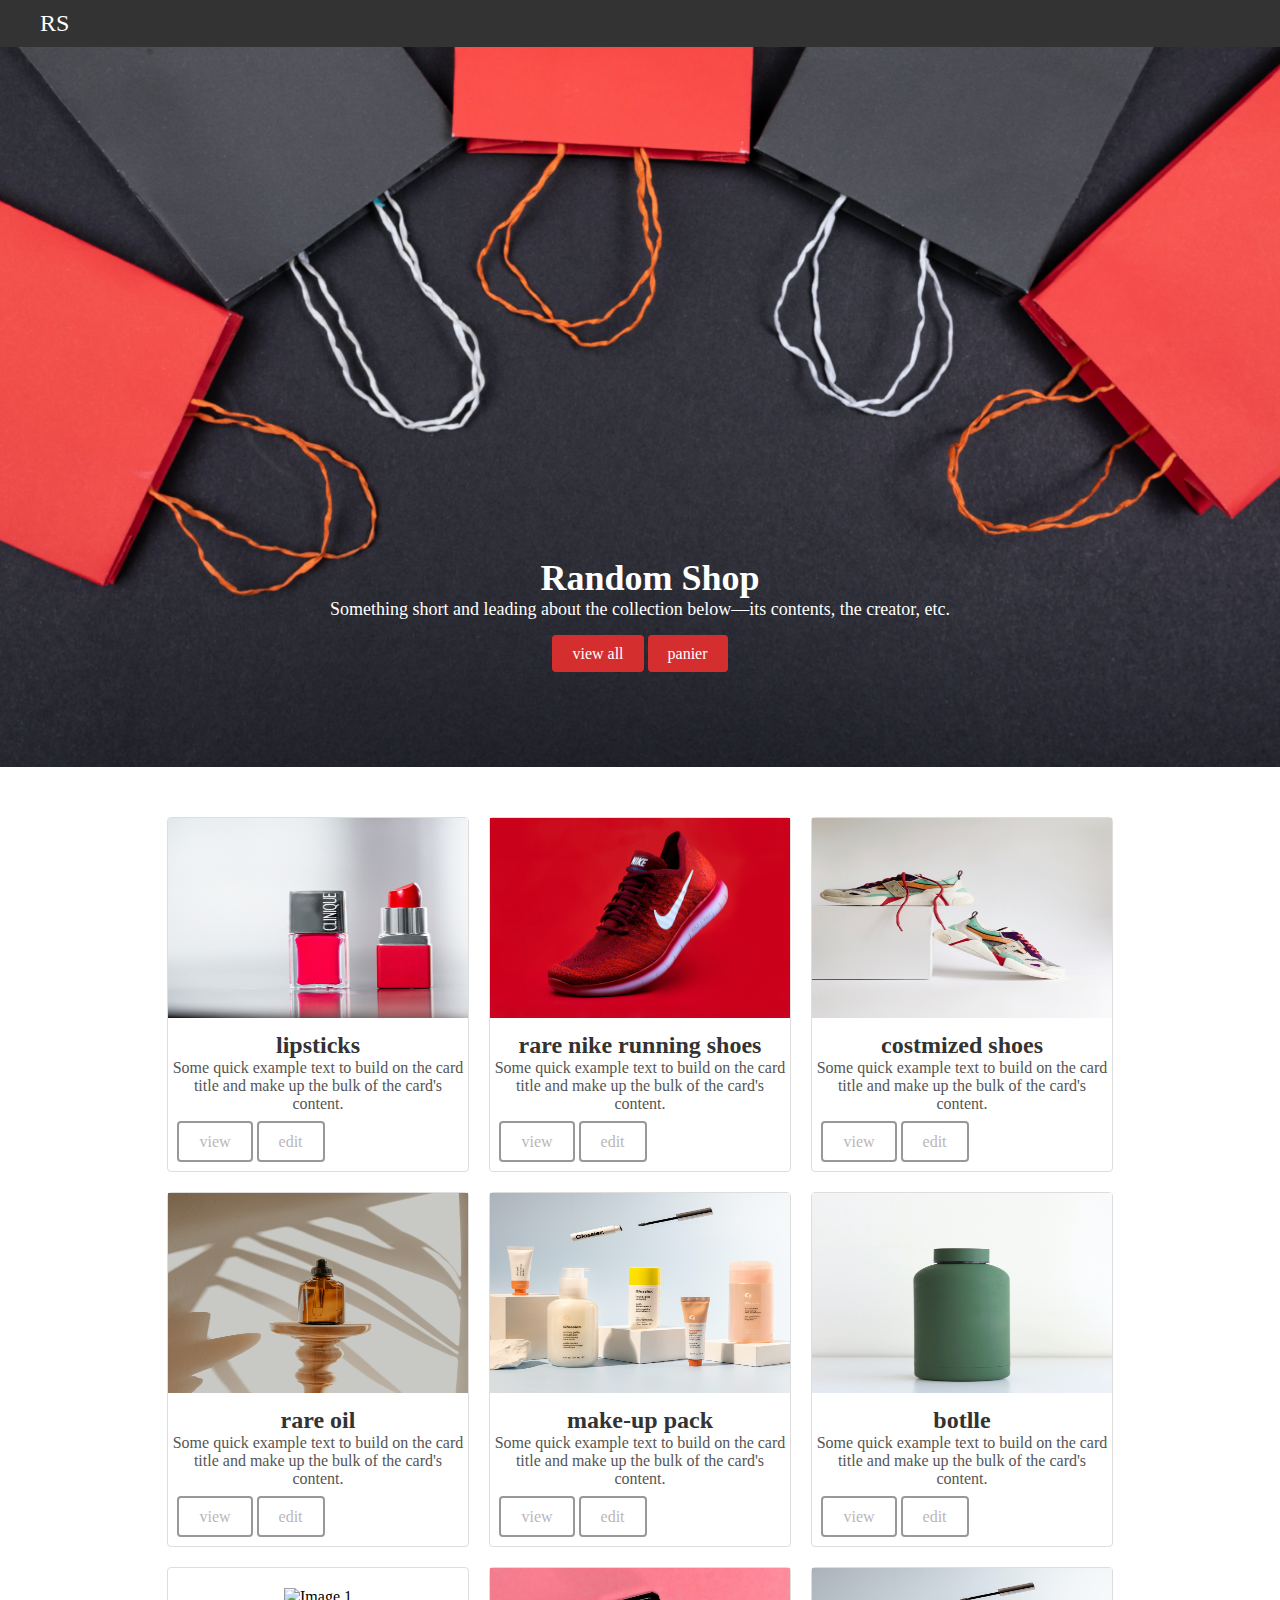
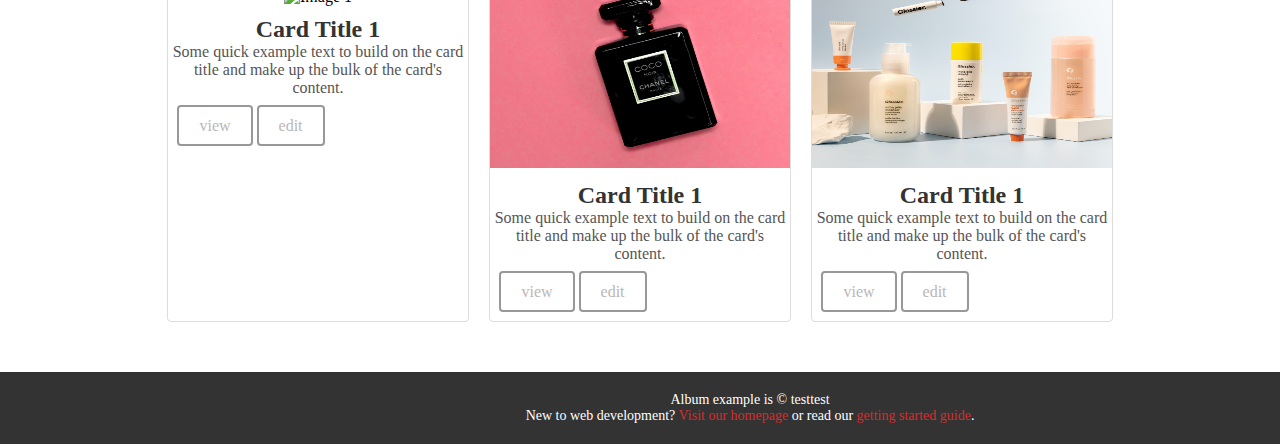
==== e-commerce.html @ 6d501f54 "1ere" ====
<!DOCTYPE html>
<html lang="en">
  <head>
    <meta charset="utf-8" />
    <meta name="viewport" content="width=device-width, initial-scale=1" />
    <title>random shop</title>
    <link rel="stylesheet" href="style.css" />
    <script src='https://kit.fontawesome.com/a076d05399.js' crossorigin='anonymous'></script>
  </head>
  <body>
    <header class="custom-header">
        <i class="fa-solid fa-house" style="color: #ffffff;"></i>
      <div class="custom-header-inner">
        <a href="#" class="custom-logo">RS</a>
        <button class="custom-menu-button" type="button" id="toggleButton">
          <span class="custom-menu-icon"></span>
        </button>
      </div>
    </header>

    <main role="main">
      <section class="custom-hero">
        <div class="custom-hero-inner">
          <h1 class="custom-hero-title">Random Shop</h1>
          <p class="custom-hero-description">
            Something short and leading about the collection below—its contents,
            the creator, etc.
          </p>
          <p>
            <a href="#" class="custom-btn custom-sfas-btn"
              >view all</a
            >
            <a href="#" class="custom-btn custom-secondary-btn"
              >panier</a
            >
          </p>
        </div>
      </section>

      <div class="custom-album">
        <div class="custom-album-inner">
          <!-- Ajoutez ici les éléments de la carte -->
          <div class="custom-card">
            <img src="image/img1.jpg" alt="Image 1" />
            <h2 class="custom-card-title">lipsticks</h2>
            <p class="custom-card-description">
              Some quick example text to build on the card title and make up the
              bulk of the card's content.
            </p>
            <a href="#" class="custom-btn custom-primary-btn">view</a>
            <a href="#" class="custom-btn custom-primary-btn">edit</a>
          </div>

          <div class="custom-card">
            <img src="image/img2.jpg" alt="Image 2" />
            <h2 class="custom-card-title">rare nike running shoes</h2>
            <p class="custom-card-description">
              Some quick example text to build on the card title and make up the
              bulk of the card's content.
            </p>
            <a href="#" class="custom-btn custom-primary-btn">view</a>
            <a href="#" class="custom-btn custom-primary-btn">edit</a>
          </div>

          <div class="custom-card">
            <img src="image/img3.jpg" alt="Image 3" />
            <h2 class="custom-card-title">costmized shoes</h2>
            <p class="custom-card-description">
              Some quick example text to build on the card title and make up the
              bulk of the card's content.
            </p>
            <a href="#" class="custom-btn custom-primary-btn">view</a>
            <a href="#" class="custom-btn custom-primary-btn">edit</a>
          </div>
          <div class="custom-card">
            <img src="image/img4.jpg" alt="Image 4" />
            <h2 class="custom-card-title">rare oil</h2>
            <p class="custom-card-description">
              Some quick example text to build on the card title and make up the
              bulk of the card's content.
            </p>
            <a href="#" class="custom-btn custom-primary-btn">view</a>
            <a href="#" class="custom-btn custom-primary-btn">edit</a>
          </div>
          <div class="custom-card">
            <img src="image/img5.jpg" alt="Image 5" />
            <h2 class="custom-card-title">make-up pack</h2>
            <p class="custom-card-description">
              Some quick example text to build on the card title and make up the
              bulk of the card's content.
            </p>
            <a href="#" class="custom-btn custom-primary-btn">view</a>
            <a href="#" class="custom-btn custom-primary-btn">edit</a>
          </div>
          <div class="custom-card">
            <img src="image/img6.jpg" alt="Image 6" />
            <h2 class="custom-card-title">botlle</h2>
            <p class="custom-card-description">
              Some quick example text to build on the card title and make up the
              bulk of the card's content.
            </p>
            <a href="#" class="custom-btn custom-primary-btn">view</a>
            <a href="#" class="custom-btn custom-primary-btn">edit</a>
          </div>
          <div class="custom-card">
            <img src="image/img7.jpg" alt="Image 1" />
            <h2 class="custom-card-title">Card Title 1</h2>
            <p class="custom-card-description">
              Some quick example text to build on the card title and make up the
              bulk of the card's content.
            </p>
            <a href="#" class="custom-btn custom-primary-btn">view</a>
            <a href="#" class="custom-btn custom-primary-btn">edit</a>
          </div>
          <div class="custom-card">
            <img src="image/img8.jpg" alt="Image 1" />
            <h2 class="custom-card-title">Card Title 1</h2>
            <p class="custom-card-description">
              Some quick example text to build on the card title and make up the
              bulk of the card's content.
            </p>
            <a href="#" class="custom-btn custom-primary-btn">view</a>
            <a href="#" class="custom-btn custom-primary-btn">edit</a>
          </div>
          <div class="custom-card">
            <img src="image/img5.jpg" alt="Image 1" />
            <h2 class="custom-card-title">Card Title 1</h2>
            <p class="custom-card-description">
              Some quick example text to build on the card title and make up the
              bulk of the card's content.
            </p>
            <a href="#" class="custom-btn custom-primary-btn">view</a>
            <a href="#" class="custom-btn custom-primary-btn">edit</a>
          </div>
        </div>
      </div>
    </main>

    <footer class="custom-footer">
      <div class="custom-footer-inner">
        <p class="custom-footer-text">Album example is © testtest</p>
        <p class="custom-footer-text">
          New to web development?
          <a href="#" class="custom-footer-link">Visit our homepage</a> or read
          our <a href="#" class="custom-footer-link">getting started guide</a>.
        </p>
      </div>
    </footer>
    <script src="your-scripts.js"></script>
  </body>
</html>
---- style.css ----
*{
    margin: 0;
    padding: 0;
}



.custom-header {
    margin: auto;
    margin-top: 0;
    background-color: #333;
    backface-visibility: calc(25);
    color: #fff;
    padding: 10px 0;
    text-align: center;
}

.custom-header .custom-header-inner {
    max-width: 1200px;
    margin: 0 auto;
    display: flex;
    justify-content: space-between;
    align-items: center;
}

.custom-header .custom-logo {
    font-size: 24px;
    color: #fff;
    text-decoration: none;
}

.custom-header .custom-menu-button {
    background: none;
    border: none;
    color: #fff;
}

/* Styles for the custom hero section */
.custom-hero {
    background-size: contain;
    background-image:url(image/cover\ \(1\).jpg) ;
    background-repeat: no-repeat;
    background-size: cover;
    image-resolution: 1080;
    height: 600px;
    padding: 60px 0;
    text-align: center;
}

.custom-hero .custom-hero-inner {
    max-width: 8000px;
    margin: 0 auto;
}

.custom-hero .custom-hero-title {
    font-size: 36px;
    color: #fff;
    margin-top: 450px;
    margin-left: 20px;
}

.custom-hero .custom-hero-description {
    font-size: 18px;
    color: #fff;
   margin-bottom: 25px;
}

/* Styles for the custom buttons */
.custom-btn {
    padding: 10px 20px;
    text-decoration: none;
    border: 1px;
    border-color: #000;
    cursor: pointer;
    border-radius: 4px;
}

.custom-primary-btn {
    background-color: #fff;
    color: #bcb6b6;
    border:solid 2px;
    border-color: #989898;
    position: relative; 
    right: 67px;
}
.custom-primary-btn:hover{
    background-color: #d42e2e;
    color: #bcb6b6;
}
.custom-sfas-btn {
    background-color: #d42e2e;
    color: #fff;
    right: 50px;
    
}
.custom-sfas-btn:hover{
    background-color: #fff;
    color: #d42e2e;
}
.custom-secondary-btn {
    background-color: #d42e2e;
    color: #fff;
    
}
.custom-secondary-btn:hover{
    background-color: #fff;
    color: #d42e2e;

}

/* Styles for the custom album section */
.custom-album {
    padding: 40px 0;
    text-align: center;
}

.custom-album .custom-album-inner {
    max-width: 1200px;
    margin: 0 auto;
    display: flex;
    flex-wrap: wrap;
    justify-content: center;
}

/* Styles for the custom cards */
.custom-card {
    background-color: #fff;
    border: 1px solid #ddd;
    border-radius: 4px;
    margin: 10px;
    padding-top: 20px;
    padding-bottom: 20px;
    text-align: center;
    max-width: 300px;
}

.custom-card img {
    background-size: cover;
    max-width: 100%;
    max-height: fit-content;
    height: 200px;
    width: 600px;
    margin: -20px;
    margin-bottom: 10px;
    margin-left: -20px;
    margin-right: -20px;

}

.custom-card .custom-card-title {
    font-size: 24px;
    color: #333;
}

.custom-card .custom-card-description {
    font-size: 16px;
    color: #555;
    margin-bottom: 20px;
}

/* Styles for the custom footer */
.custom-footer {
    background-color: #333;
    color: #fff;
    padding: 20px 0;
    text-align: center;
    width: 1500px;
}

.custom-footer .custom-footer-inner {
    max-width: 1200px;
    margin: 0 auto;
}

.custom-footer .custom-footer-text {
    font-size: 14px;
}

.custom-footer .custom-footer-link {
    color: #d42e2e;
    text-decoration: none;
}
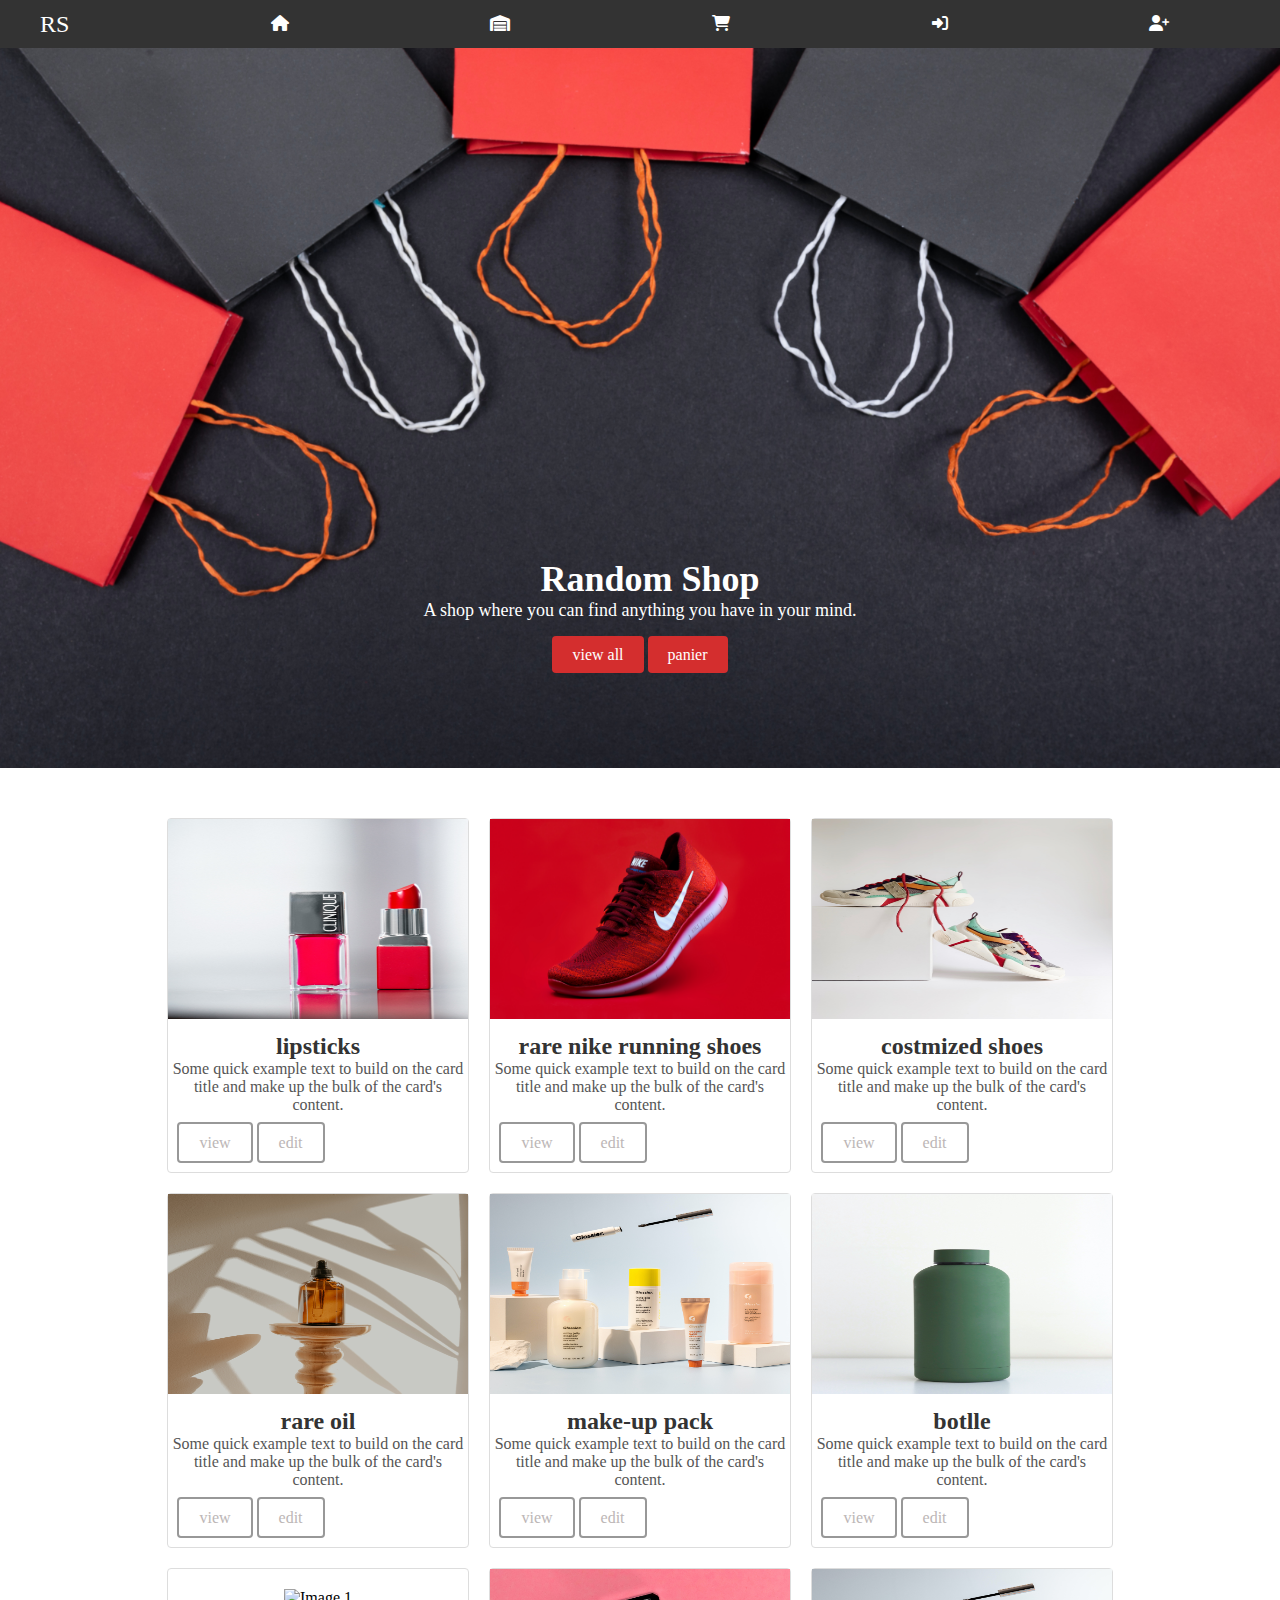
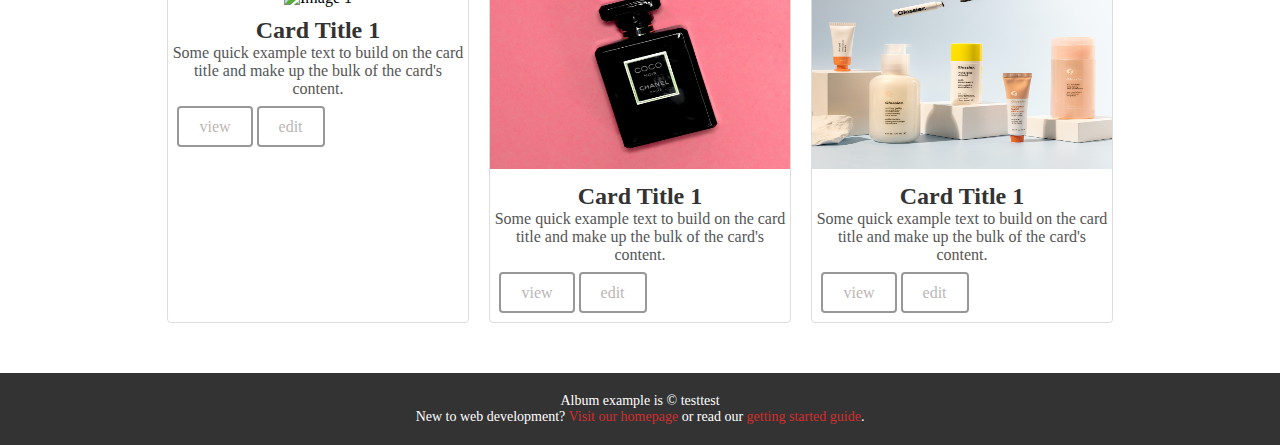
==== commit 3ad708a4: "1ere" ====
--- a/e-commerce.html
+++ b/e-commerce.html
@@ -5,13 +5,34 @@
     <meta name="viewport" content="width=device-width, initial-scale=1" />
     <title>random shop</title>
     <link rel="stylesheet" href="style.css" />
-    <script src='https://kit.fontawesome.com/a076d05399.js' crossorigin='anonymous'></script>
+    <link
+      rel="stylesheet"
+      href="https://cdnjs.cloudflare.com/ajax/libs/font-awesome/6.4.2/css/all.min.css"
+    />
+    <script
+      src="https://kit.fontawesome.com/a076d05399.js"
+      crossorigin="anonymous"
+    ></script>
   </head>
   <body>
     <header class="custom-header">
-        <i class="fa-solid fa-house" style="color: #ffffff;"></i>
       <div class="custom-header-inner">
-        <a href="#" class="custom-logo">RS</a>
+        <a href="#" class="custom-logo" >RS</a>
+
+        <span class="home" >home</span>
+        <a href="#" class="sign-in" title="salam labas"> <i class="fa-solid fa-house"></i> </a>
+        <span class="categorie">categorie</span>
+        <a href="#" class="sign-in"><i class="fa-solid fa-warehouse"></i> </a>
+        <span class="cart">panier</span>
+        <a href="#" class="sign-in">
+        <i class="fa-solid fa-cart-shopping"></i>
+        </a>
+        <span class="login">login</span>
+        <a href="#" class="sign-in"
+          ><i class="fa-solid fa-right-to-bracket"></i
+        ></a>
+        <span class="signup">s'inscrire</span>
+        <a href="#" class="sign-in"><i class="fa-solid fa-user-plus"></i> </a>
         <button class="custom-menu-button" type="button" id="toggleButton">
           <span class="custom-menu-icon"></span>
         </button>
@@ -21,18 +42,13 @@
     <main role="main">
       <section class="custom-hero">
         <div class="custom-hero-inner">
-          <h1 class="custom-hero-title">Random Shop</h1>
+          <h1 class="custom-hero-title" style="font-family: cursive;">Random Shop</h1>
           <p class="custom-hero-description">
-            Something short and leading about the collection below—its contents,
-            the creator, etc.
+            A shop where you can find anything you have in your mind.
           </p>
           <p>
-            <a href="#" class="custom-btn custom-sfas-btn"
-              >view all</a
-            >
-            <a href="#" class="custom-btn custom-secondary-btn"
-              >panier</a
-            >
+            <a href="#" class="custom-btn custom-sfas-btn">view all</a>
+            <a href="#" class="custom-btn custom-secondary-btn">panier</a>
           </p>
         </div>
       </section>
--- a/style.css
+++ b/style.css
@@ -1,4 +1,4 @@
-*{
+* {
     margin: 0;
     padding: 0;
 }
@@ -20,6 +20,7 @@
     margin: 0 auto;
     display: flex;
     justify-content: space-between;
+    justify-items: flex-start;
     align-items: center;
 }
 
@@ -38,7 +39,7 @@
 /* Styles for the custom hero section */
 .custom-hero {
     background-size: contain;
-    background-image:url(image/cover\ \(1\).jpg) ;
+    background-image: url(image/cover\ \(1\).jpg);
     background-repeat: no-repeat;
     background-size: cover;
     image-resolution: 1080;
@@ -62,7 +63,7 @@
 .custom-hero .custom-hero-description {
     font-size: 18px;
     color: #fff;
-   margin-bottom: 25px;
+    margin-bottom: 25px;
 }
 
 /* Styles for the custom buttons */
@@ -78,31 +79,36 @@
 .custom-primary-btn {
     background-color: #fff;
     color: #bcb6b6;
-    border:solid 2px;
+    border: solid 2px;
     border-color: #989898;
-    position: relative; 
+    position: relative;
     right: 67px;
 }
-.custom-primary-btn:hover{
+
+.custom-primary-btn:hover {
     background-color: #d42e2e;
     color: #bcb6b6;
 }
+
 .custom-sfas-btn {
     background-color: #d42e2e;
     color: #fff;
     right: 50px;
-    
-}
-.custom-sfas-btn:hover{
-    background-color: #fff;
-    color: #d42e2e;
-}
+
+}
+
+.custom-sfas-btn:hover {
+    background-color: #fff;
+    color: #d42e2e;
+}
+
 .custom-secondary-btn {
     background-color: #d42e2e;
     color: #fff;
-    
-}
-.custom-secondary-btn:hover{
+
+}
+
+.custom-secondary-btn:hover {
     background-color: #fff;
     color: #d42e2e;
 
@@ -164,7 +170,7 @@
     color: #fff;
     padding: 20px 0;
     text-align: center;
-    width: 1500px;
+    width: auto;
 }
 
 .custom-footer .custom-footer-inner {
@@ -180,3 +186,45 @@
     color: #d42e2e;
     text-decoration: none;
 }
+
+.custom-header .custom-header-inner a:hover {
+    text-decoration: none;
+    color: #d42e2e;
+
+}
+
+a {
+    color: white;
+}
+
+.custom-header .custom-header-inner .home,
+.custom-header .custom-header-inner .categorie,
+.custom-header .custom-header-inner .cart,
+.custom-header .custom-header-inner .login,
+.custom-header .custom-header-inner .signup {
+    visibility: hidden;
+    width: 120px;
+    background-color: black;
+    color: #fff;
+    text-align: center;
+    border-radius: 6px;
+    padding: 5px 0;
+
+    /* Position the tooltip */
+    width: 120px;
+    top: 100%;
+    left: 50%;
+    margin-left: -60px;
+}
+.custom-header .custom-header-inner a:hover .home
+{
+    visibility: visible;
+}
+
+.custom-header .custom-header-inner a:hover .home,
+.custom-header .custom-header-inner a:hover .categorie ,
+.custom-header .custom-header-inner a:hover.cart,
+.custom-header .custom-header-inner a:hover.login,
+.custom-header .custom-header-inner a:hover.signup {
+    visibility: visible;
+  }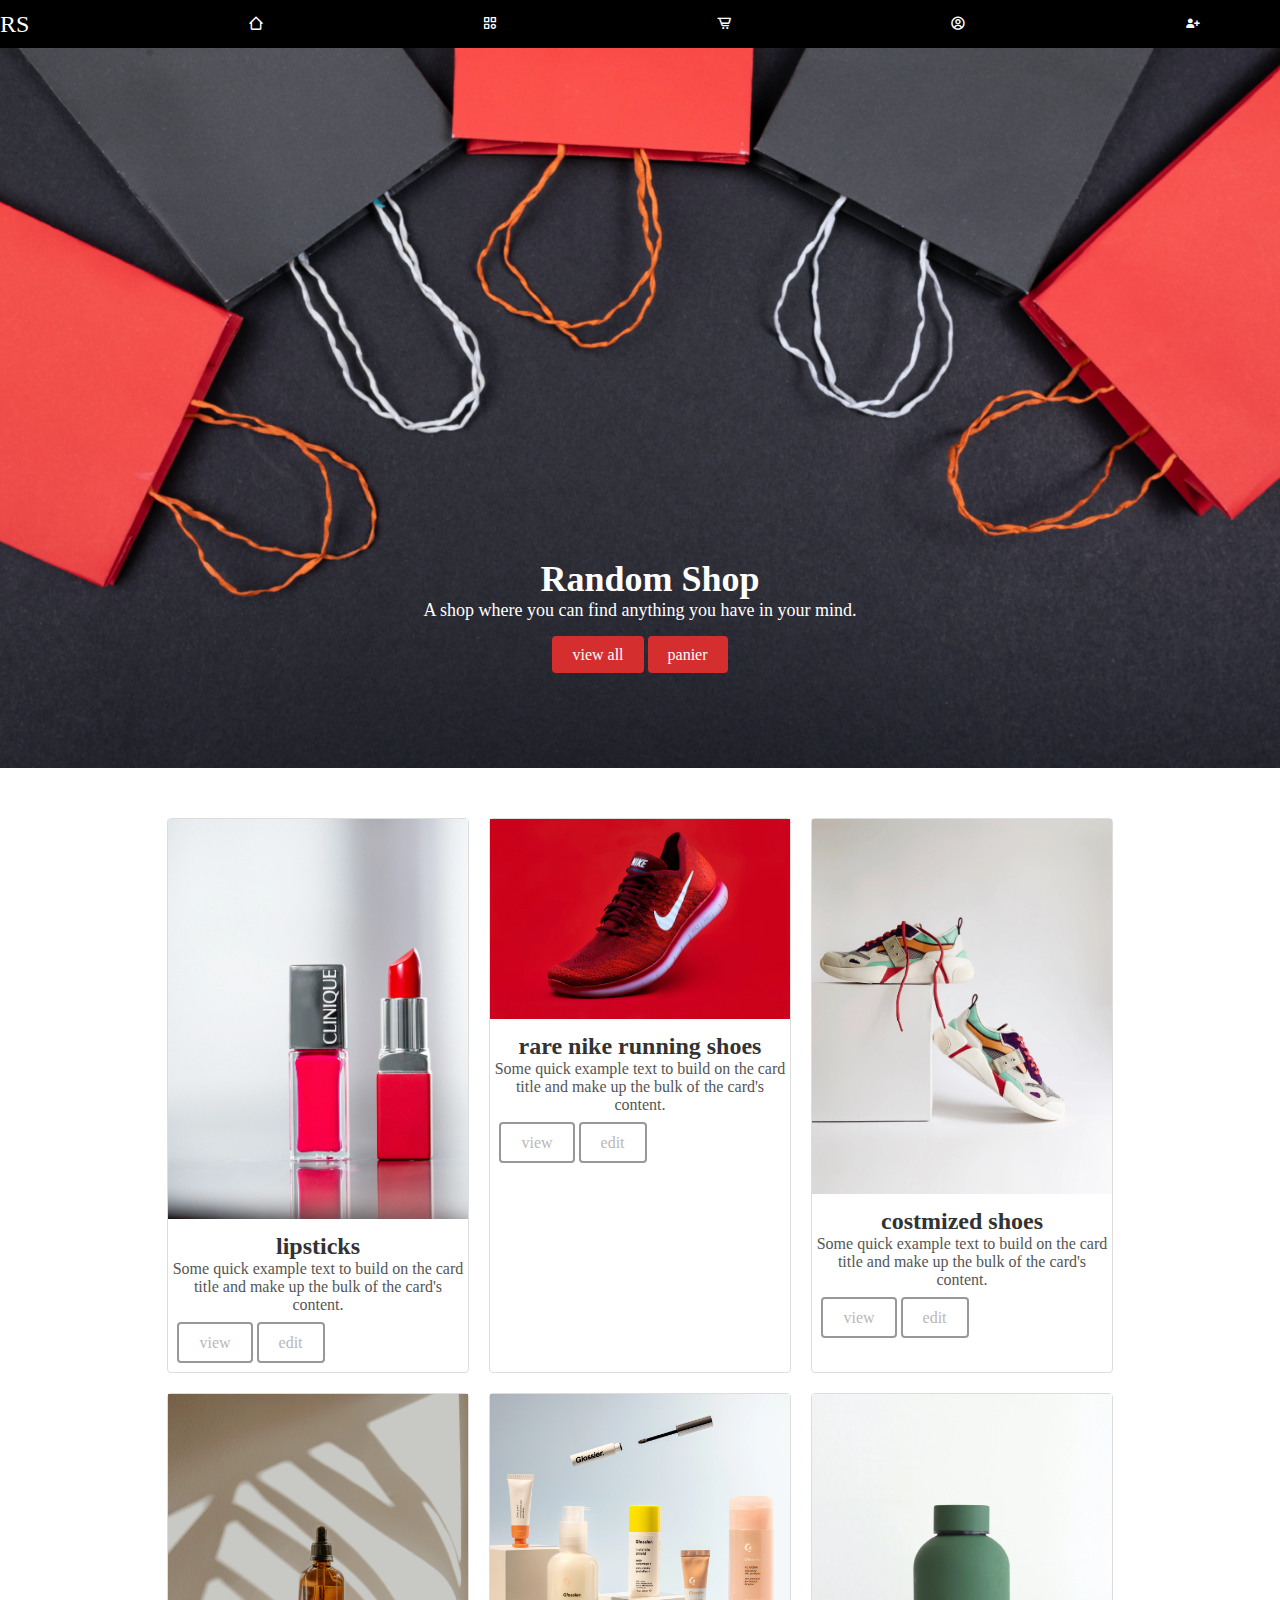
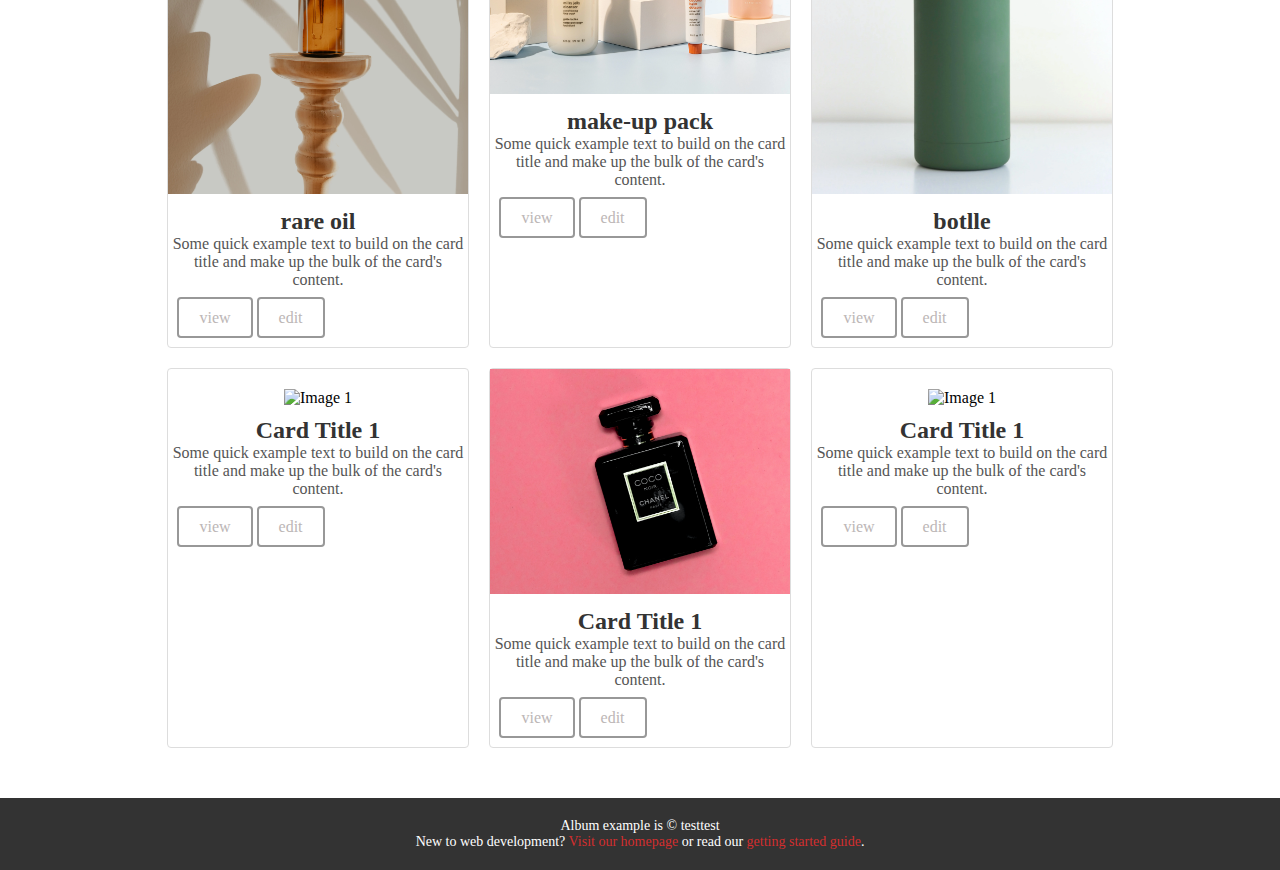
==== commit aa4cd5a9: "First" ====
--- a/e-commerce.html
+++ b/e-commerce.html
@@ -1,14 +1,17 @@
 <!DOCTYPE html>
 <html lang="en">
   <head>
+    <meta
+  name="description"
+  content="Mary's simple recipe for maple bacon donuts
+           makes a sticky, sweet treat with just a hint
+           of salt that you'll keep coming back for.">
     <meta charset="utf-8" />
     <meta name="viewport" content="width=device-width, initial-scale=1" />
     <title>random shop</title>
     <link rel="stylesheet" href="style.css" />
-    <link
-      rel="stylesheet"
-      href="https://cdnjs.cloudflare.com/ajax/libs/font-awesome/6.4.2/css/all.min.css"
-    />
+    <link rel="stylesheet"
+  href="https://cdn.jsdelivr.net/npm/boxicons@latest/css/boxicons.min.css">
     <script
       src="https://kit.fontawesome.com/a076d05399.js"
       crossorigin="anonymous"
@@ -20,20 +23,19 @@
         <a href="#" class="custom-logo" >RS</a>
 
         <span class="home" >home</span>
-        <a href="#" class="sign-in" title="salam labas"> <i class="fa-solid fa-house"></i> </a>
+        <a href="#" class="sign-in" title="salam labas"> <i class='bx bx-home-alt-2'></i> </a>
         <span class="categorie">categorie</span>
-        <a href="#" class="sign-in"><i class="fa-solid fa-warehouse"></i> </a>
+        <a href="#" class="sign-in"><i class='bx bx-category' ></i> </a>
         <span class="cart">panier</span>
         <a href="#" class="sign-in">
-        <i class="fa-solid fa-cart-shopping"></i>
+          <i class='bx bx-cart-alt' ></i>
         </a>
         <span class="login">login</span>
-        <a href="#" class="sign-in"
-          ><i class="fa-solid fa-right-to-bracket"></i
-        ></a>
+        <a href="#" class="sign-in">
+          <i class='bx bx-user-circle' ></i></a>
         <span class="signup">s'inscrire</span>
-        <a href="#" class="sign-in"><i class="fa-solid fa-user-plus"></i> </a>
-        <button class="custom-menu-button" type="button" id="toggleButton">
+        <a href="#" class="sign-in"> <i class='bx bxs-user-plus' ></i> </a>
+        <button class="custom-menu-button" type="button" id="toggleButton" aria-label="Name">
           <span class="custom-menu-icon"></span>
         </button>
       </div>
@@ -57,7 +59,7 @@
         <div class="custom-album-inner">
           <!-- Ajoutez ici les éléments de la carte -->
           <div class="custom-card">
-            <img src="image/img1.jpg" alt="Image 1" />
+            <img src="image/img.webp" alt="Image 1" />
             <h2 class="custom-card-title">lipsticks</h2>
             <p class="custom-card-description">
               Some quick example text to build on the card title and make up the
@@ -68,7 +70,7 @@
           </div>
 
           <div class="custom-card">
-            <img src="image/img2.jpg" alt="Image 2" />
+            <img src="image/img2.webp" alt="Image 2" />
             <h2 class="custom-card-title">rare nike running shoes</h2>
             <p class="custom-card-description">
               Some quick example text to build on the card title and make up the
@@ -79,7 +81,7 @@
           </div>
 
           <div class="custom-card">
-            <img src="image/img3.jpg" alt="Image 3" />
+            <img src="image/img3.webp" alt="Image 3" />
             <h2 class="custom-card-title">costmized shoes</h2>
             <p class="custom-card-description">
               Some quick example text to build on the card title and make up the
@@ -89,7 +91,7 @@
             <a href="#" class="custom-btn custom-primary-btn">edit</a>
           </div>
           <div class="custom-card">
-            <img src="image/img4.jpg" alt="Image 4" />
+            <img src="image/img4.webp" alt="Image 4" />
             <h2 class="custom-card-title">rare oil</h2>
             <p class="custom-card-description">
               Some quick example text to build on the card title and make up the
@@ -99,7 +101,7 @@
             <a href="#" class="custom-btn custom-primary-btn">edit</a>
           </div>
           <div class="custom-card">
-            <img src="image/img5.jpg" alt="Image 5" />
+            <img src="image/img5.webp" alt="Image 5" />
             <h2 class="custom-card-title">make-up pack</h2>
             <p class="custom-card-description">
               Some quick example text to build on the card title and make up the
@@ -109,7 +111,7 @@
             <a href="#" class="custom-btn custom-primary-btn">edit</a>
           </div>
           <div class="custom-card">
-            <img src="image/img6.jpg" alt="Image 6" />
+            <img src="image/img6.webp" alt="Image 6" />
             <h2 class="custom-card-title">botlle</h2>
             <p class="custom-card-description">
               Some quick example text to build on the card title and make up the
@@ -119,7 +121,7 @@
             <a href="#" class="custom-btn custom-primary-btn">edit</a>
           </div>
           <div class="custom-card">
-            <img src="image/img7.jpg" alt="Image 1" />
+            <img src="image/img7.webp" alt="Image 1" />
             <h2 class="custom-card-title">Card Title 1</h2>
             <p class="custom-card-description">
               Some quick example text to build on the card title and make up the
@@ -129,7 +131,7 @@
             <a href="#" class="custom-btn custom-primary-btn">edit</a>
           </div>
           <div class="custom-card">
-            <img src="image/img8.jpg" alt="Image 1" />
+            <img src="image/img8.webp" alt="Image 1" />
             <h2 class="custom-card-title">Card Title 1</h2>
             <p class="custom-card-description">
               Some quick example text to build on the card title and make up the
@@ -139,7 +141,7 @@
             <a href="#" class="custom-btn custom-primary-btn">edit</a>
           </div>
           <div class="custom-card">
-            <img src="image/img5.jpg" alt="Image 1" />
+            <img src="image/img7.webp" alt="Image 1" />
             <h2 class="custom-card-title">Card Title 1</h2>
             <p class="custom-card-description">
               Some quick example text to build on the card title and make up the
@@ -162,6 +164,5 @@
         </p>
       </div>
     </footer>
-    <script src="your-scripts.js"></script>
   </body>
 </html>
--- a/style.css
+++ b/style.css
@@ -8,7 +8,8 @@
 .custom-header {
     margin: auto;
     margin-top: 0;
-    background-color: #333;
+    background-color: #000000;
+    background-blend-mode:soft-light;
     backface-visibility: calc(25);
     color: #fff;
     padding: 10px 0;
@@ -16,18 +17,16 @@
 }
 
 .custom-header .custom-header-inner {
-    max-width: 1200px;
-    margin: 0 auto;
-    display: flex;
-    justify-content: space-between;
-    justify-items: flex-start;
+    max-width: cover;
+    margin: 0 auto;
+    display:flex;
+    justify-content: space-between;  
     align-items: center;
 }
 
 .custom-header .custom-logo {
     font-size: 24px;
-    color: #fff;
-    text-decoration: none;
+    text-decoration: magenta;
 }
 
 .custom-header .custom-menu-button {
@@ -144,7 +143,7 @@
     background-size: cover;
     max-width: 100%;
     max-height: fit-content;
-    height: 200px;
+    height: 400px;
     width: 600px;
     margin: -20px;
     margin-bottom: 10px;
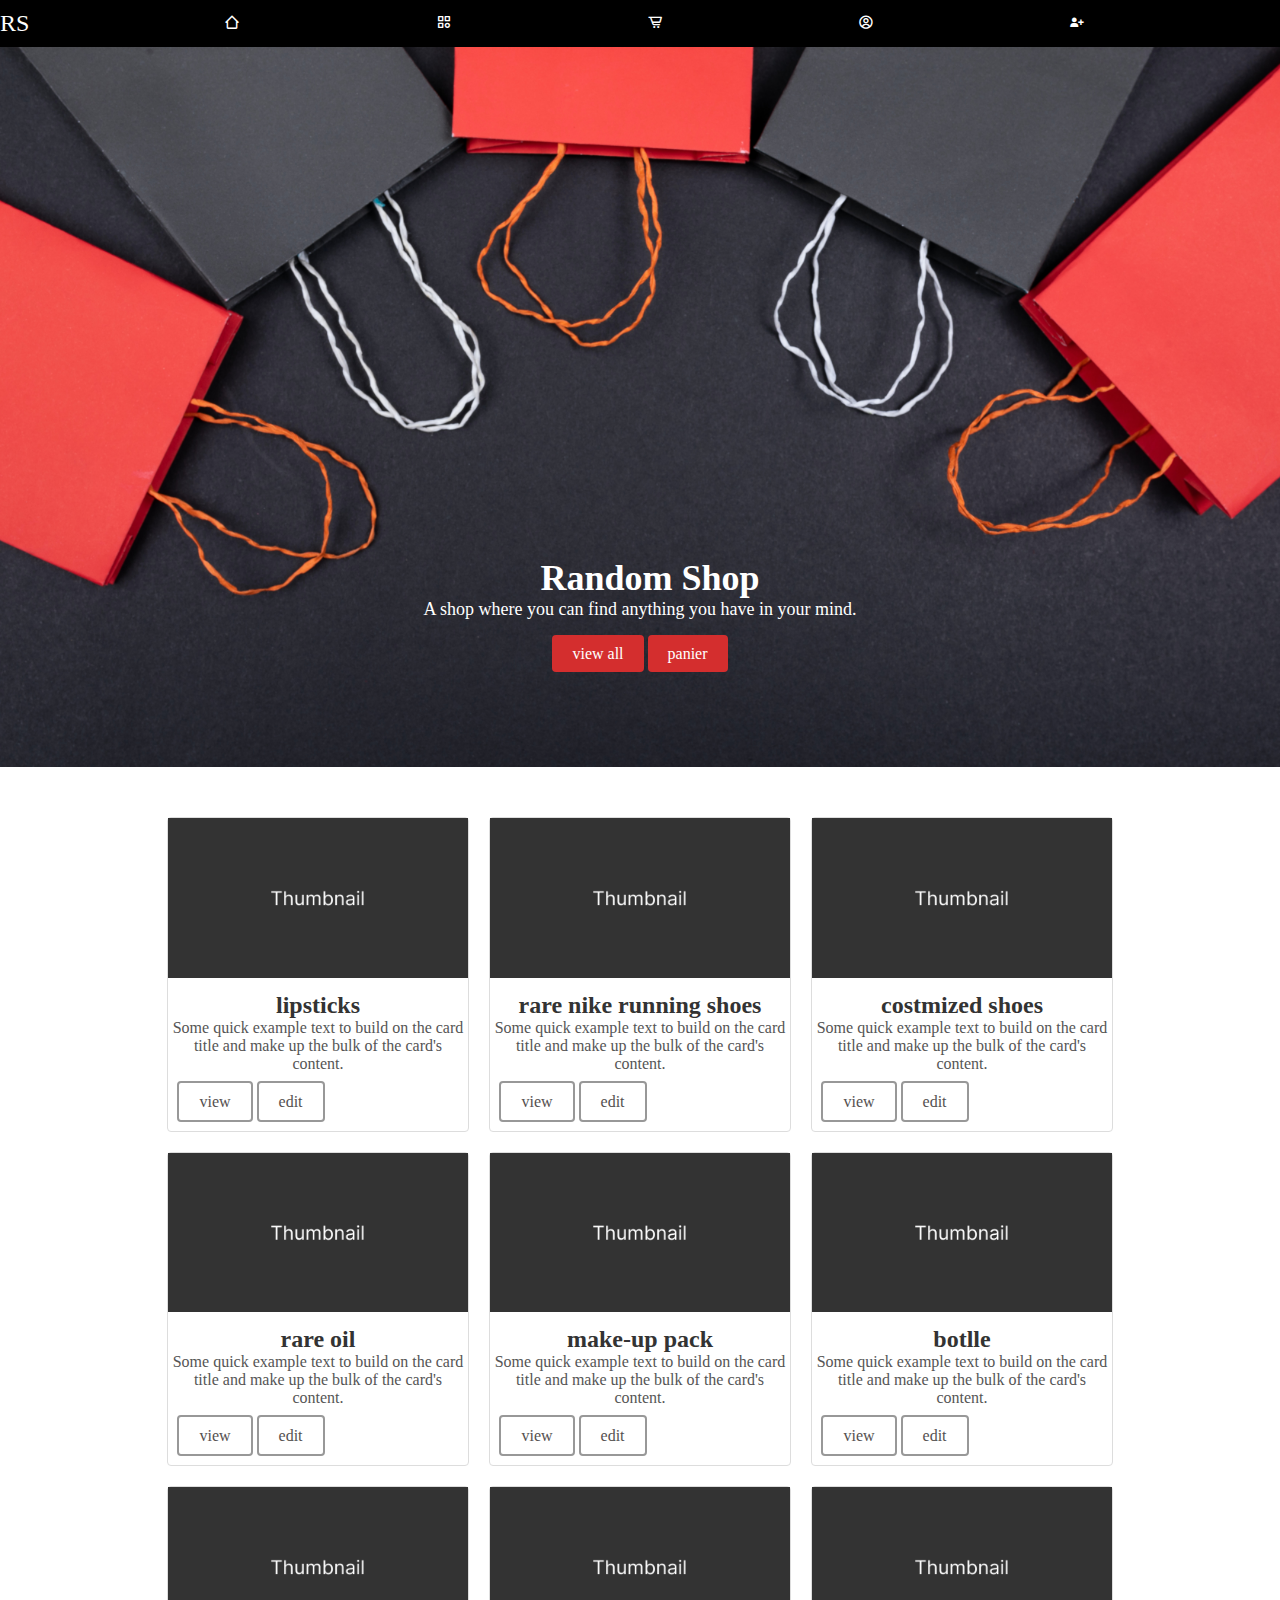
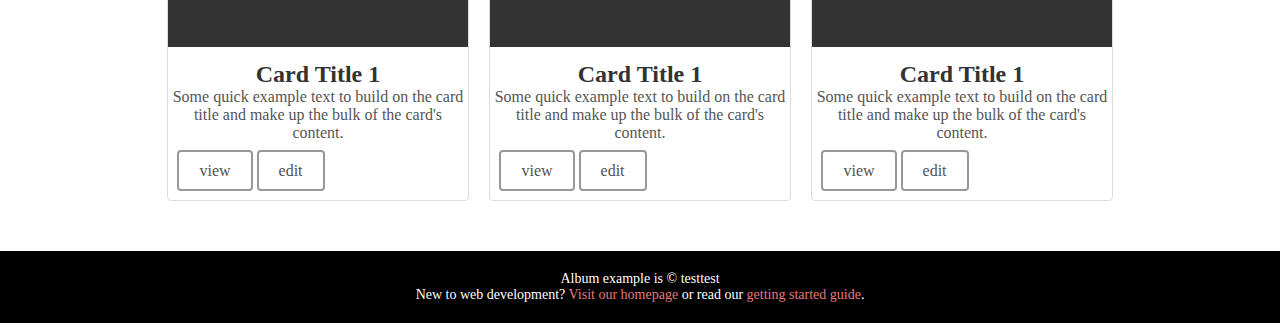
==== commit 99e94a62: "3eme" ====
--- a/e-commerce.html
+++ b/e-commerce.html
@@ -12,31 +12,21 @@
     <link rel="stylesheet" href="style.css" />
     <link rel="stylesheet"
   href="https://cdn.jsdelivr.net/npm/boxicons@latest/css/boxicons.min.css">
-    <script
-      src="https://kit.fontawesome.com/a076d05399.js"
-      crossorigin="anonymous"
-    ></script>
   </head>
   <body>
     <header class="custom-header">
       <div class="custom-header-inner">
         <a href="#" class="custom-logo" >RS</a>
 
-        <span class="home" >home</span>
-        <a href="#" class="sign-in" title="salam labas"> <i class='bx bx-home-alt-2'></i> </a>
-        <span class="categorie">categorie</span>
-        <a href="#" class="sign-in"><i class='bx bx-category' ></i> </a>
-        <span class="cart">panier</span>
-        <a href="#" class="sign-in">
+        <a href="#"  title="salam labas"aria-label="Read more about Seminole tax hike"> <i class='bx bx-home-alt-2'></i> </a>
+        <a href="#" aria-label="Read more about Seminole tax hike"><i class='bx bx-category' ></i> </a>
+        <a href="#" aria-label="Read more about Seminole tax hike">
           <i class='bx bx-cart-alt' ></i>
         </a>
-        <span class="login">login</span>
-        <a href="#" class="sign-in">
+        <a href="#" aria-label="Read more about Seminole tax hike">
           <i class='bx bx-user-circle' ></i></a>
-        <span class="signup">s'inscrire</span>
-        <a href="#" class="sign-in"> <i class='bx bxs-user-plus' ></i> </a>
+        <a href="#" aria-label="Read more about Seminole tax hike"> <i class='bx bxs-user-plus' ></i> </a>
         <button class="custom-menu-button" type="button" id="toggleButton" aria-label="Name">
-          <span class="custom-menu-icon"></span>
         </button>
       </div>
     </header>
@@ -49,8 +39,8 @@
             A shop where you can find anything you have in your mind.
           </p>
           <p>
-            <a href="#" class="custom-btn custom-sfas-btn">view all</a>
-            <a href="#" class="custom-btn custom-secondary-btn">panier</a>
+            <a href="#" class="custom-btn custom-sfas-btn" aria-label="Name">view all</a>
+            <a href="#" class="custom-btn custom-secondary-btn"aria-label="Name">panier</a>
           </p>
         </div>
       </section>
@@ -59,49 +49,49 @@
         <div class="custom-album-inner">
           <!-- Ajoutez ici les éléments de la carte -->
           <div class="custom-card">
-            <img src="image/img.webp" alt="Image 1" />
+            <img src="image/thumbnail.png" alt="Image 1" />
             <h2 class="custom-card-title">lipsticks</h2>
             <p class="custom-card-description">
               Some quick example text to build on the card title and make up the
               bulk of the card's content.
             </p>
-            <a href="#" class="custom-btn custom-primary-btn">view</a>
-            <a href="#" class="custom-btn custom-primary-btn">edit</a>
+            <a href="#" class="custom-btn custom-primary-btn" aria-label="Name">view</a>
+            <a href="#" class="custom-btn custom-primary-btn"aria-label="Name">edit</a>
           </div>
 
           <div class="custom-card">
-            <img src="image/img2.webp" alt="Image 2" />
+            <img src="image/thumbnail.png" alt="Image 2" />
             <h2 class="custom-card-title">rare nike running shoes</h2>
             <p class="custom-card-description">
               Some quick example text to build on the card title and make up the
               bulk of the card's content.
             </p>
-            <a href="#" class="custom-btn custom-primary-btn">view</a>
-            <a href="#" class="custom-btn custom-primary-btn">edit</a>
+            <a href="#" class="custom-btn custom-primary-btn"aria-label="Name">view</a>
+            <a href="#" class="custom-btn custom-primary-btn"aria-label="Name">edit</a>
           </div>
 
           <div class="custom-card">
-            <img src="image/img3.webp" alt="Image 3" />
+            <img src="image/thumbnail.png" alt="Image 3" />
             <h2 class="custom-card-title">costmized shoes</h2>
             <p class="custom-card-description">
               Some quick example text to build on the card title and make up the
               bulk of the card's content.
             </p>
-            <a href="#" class="custom-btn custom-primary-btn">view</a>
-            <a href="#" class="custom-btn custom-primary-btn">edit</a>
+            <a href="#" class="custom-btn custom-primary-btn" aria-label="Name">view</a>
+            <a href="#" class="custom-btn custom-primary-btn" aria-label="Name">edit</a>
           </div>
           <div class="custom-card">
-            <img src="image/img4.webp" alt="Image 4" />
+            <img src="image/thumbnail.png" alt="Image 4" />
             <h2 class="custom-card-title">rare oil</h2>
             <p class="custom-card-description">
               Some quick example text to build on the card title and make up the
               bulk of the card's content.
             </p>
-            <a href="#" class="custom-btn custom-primary-btn">view</a>
-            <a href="#" class="custom-btn custom-primary-btn">edit</a>
+            <a href="#" class="custom-btn custom-primary-btn"aria-label="Name">view</a>
+            <a href="#" class="custom-btn custom-primary-btn"aria-label="Name">edit</a>
           </div>
           <div class="custom-card">
-            <img src="image/img5.webp" alt="Image 5" />
+            <img src="image/thumbnail.png" alt="Image 5" />
             <h2 class="custom-card-title">make-up pack</h2>
             <p class="custom-card-description">
               Some quick example text to build on the card title and make up the
@@ -111,44 +101,44 @@
             <a href="#" class="custom-btn custom-primary-btn">edit</a>
           </div>
           <div class="custom-card">
-            <img src="image/img6.webp" alt="Image 6" />
+            <img src="image/thumbnail.png" alt="Image 6" />
             <h2 class="custom-card-title">botlle</h2>
             <p class="custom-card-description">
               Some quick example text to build on the card title and make up the
               bulk of the card's content.
             </p>
-            <a href="#" class="custom-btn custom-primary-btn">view</a>
-            <a href="#" class="custom-btn custom-primary-btn">edit</a>
+            <a href="#" class="custom-btn custom-primary-btn"aria-label="Name">view</a>
+            <a href="#" class="custom-btn custom-primary-btn"aria-label="Name">edit</a>
           </div>
           <div class="custom-card">
-            <img src="image/img7.webp" alt="Image 1" />
+            <img src="image/thumbnail.png" alt="Image 1" />
             <h2 class="custom-card-title">Card Title 1</h2>
             <p class="custom-card-description">
               Some quick example text to build on the card title and make up the
               bulk of the card's content.
             </p>
-            <a href="#" class="custom-btn custom-primary-btn">view</a>
-            <a href="#" class="custom-btn custom-primary-btn">edit</a>
+            <a href="#" class="custom-btn custom-primary-btn"aria-label="Name">view</a>
+            <a href="#" class="custom-btn custom-primary-btn"aria-label="Name">edit</a>
           </div>
           <div class="custom-card">
-            <img src="image/img8.webp" alt="Image 1" />
+            <img src="image/thumbnail.png" alt="Image 1" />
             <h2 class="custom-card-title">Card Title 1</h2>
             <p class="custom-card-description">
               Some quick example text to build on the card title and make up the
               bulk of the card's content.
             </p>
-            <a href="#" class="custom-btn custom-primary-btn">view</a>
-            <a href="#" class="custom-btn custom-primary-btn">edit</a>
+            <a href="#" class="custom-btn custom-primary-btn"aria-label="Name">view</a>
+            <a href="#" class="custom-btn custom-primary-btn" aria-label="Name">edit</a>
           </div>
           <div class="custom-card">
-            <img src="image/img7.webp" alt="Image 1" />
+            <img src="image/thumbnail.png" alt="Image 1" />
             <h2 class="custom-card-title">Card Title 1</h2>
             <p class="custom-card-description">
               Some quick example text to build on the card title and make up the
               bulk of the card's content.
             </p>
-            <a href="#" class="custom-btn custom-primary-btn">view</a>
-            <a href="#" class="custom-btn custom-primary-btn">edit</a>
+            <a href="#" class="custom-btn custom-primary-btn" aria-label="Name">view</a>
+            <a href="#" class="custom-btn custom-primary-btn" aria-label="Name">edit</a>
           </div>
         </div>
       </div>
--- a/style.css
+++ b/style.css
@@ -77,7 +77,7 @@
 
 .custom-primary-btn {
     background-color: #fff;
-    color: #bcb6b6;
+    color: #545050;
     border: solid 2px;
     border-color: #989898;
     position: relative;
@@ -86,7 +86,8 @@
 
 .custom-primary-btn:hover {
     background-color: #d42e2e;
-    color: #bcb6b6;
+    color: #fff;
+    border-color: #333;
 }
 
 .custom-sfas-btn {
@@ -129,7 +130,7 @@
 
 /* Styles for the custom cards */
 .custom-card {
-    background-color: #fff;
+    background-color: #ffffff;
     border: 1px solid #ddd;
     border-radius: 4px;
     margin: 10px;
@@ -141,14 +142,14 @@
 
 .custom-card img {
     background-size: cover;
-    max-width: 100%;
     max-height: fit-content;
-    height: 400px;
-    width: 600px;
+    height: auto;
+    width: 300px;
     margin: -20px;
     margin-bottom: 10px;
     margin-left: -20px;
     margin-right: -20px;
+    aspect-ratio: 1.88;
 
 }
 
@@ -165,7 +166,7 @@
 
 /* Styles for the custom footer */
 .custom-footer {
-    background-color: #333;
+    background-color: #000000;
     color: #fff;
     padding: 20px 0;
     text-align: center;
@@ -182,7 +183,7 @@
 }
 
 .custom-footer .custom-footer-link {
-    color: #d42e2e;
+    color: #E77979;
     text-decoration: none;
 }
 
@@ -196,34 +197,7 @@
     color: white;
 }
 
-.custom-header .custom-header-inner .home,
-.custom-header .custom-header-inner .categorie,
-.custom-header .custom-header-inner .cart,
-.custom-header .custom-header-inner .login,
-.custom-header .custom-header-inner .signup {
-    visibility: hidden;
-    width: 120px;
-    background-color: black;
-    color: #fff;
-    text-align: center;
-    border-radius: 6px;
-    padding: 5px 0;
-
-    /* Position the tooltip */
-    width: 120px;
-    top: 100%;
-    left: 50%;
-    margin-left: -60px;
-}
-.custom-header .custom-header-inner a:hover .home
-{
-    visibility: visible;
-}
-
-.custom-header .custom-header-inner a:hover .home,
-.custom-header .custom-header-inner a:hover .categorie ,
-.custom-header .custom-header-inner a:hover.cart,
-.custom-header .custom-header-inner a:hover.login,
-.custom-header .custom-header-inner a:hover.signup {
-    visibility: visible;
-  }+img{
+    width: 600px;
+    height: 200px;
+}
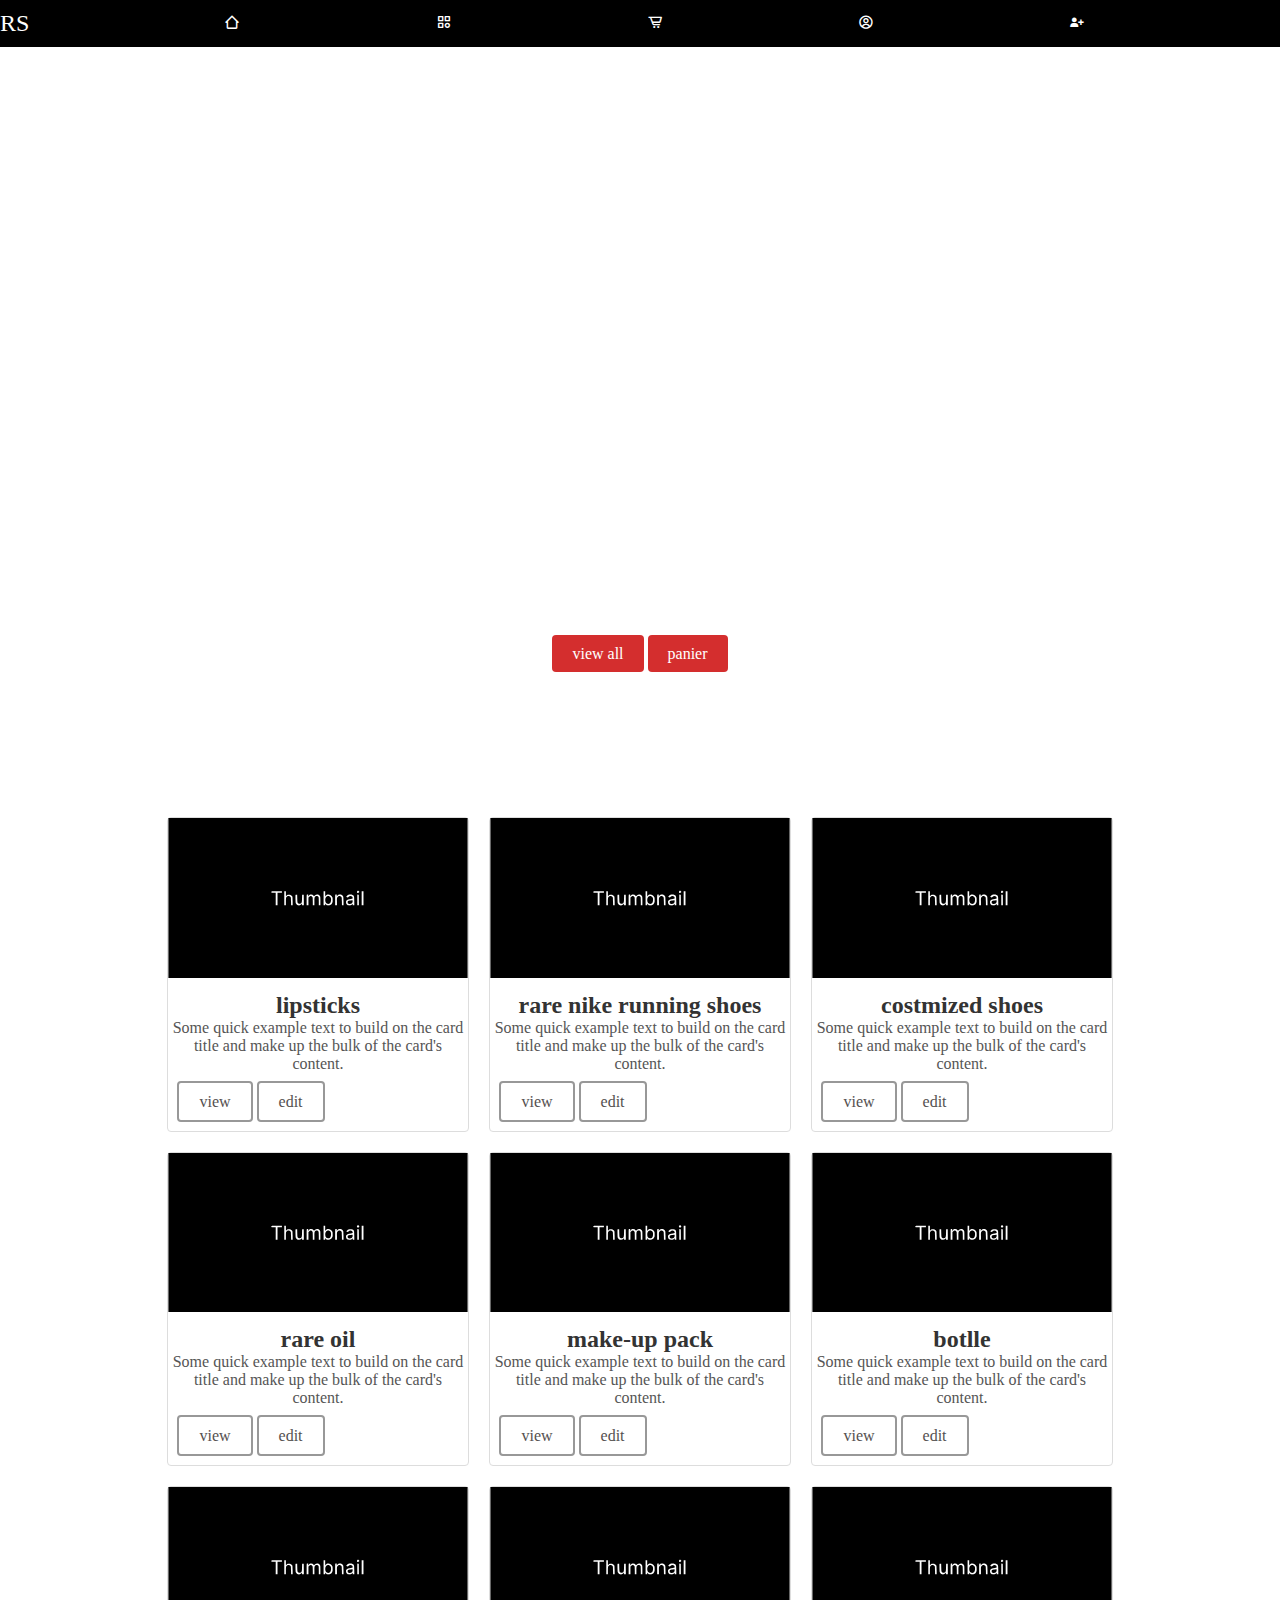
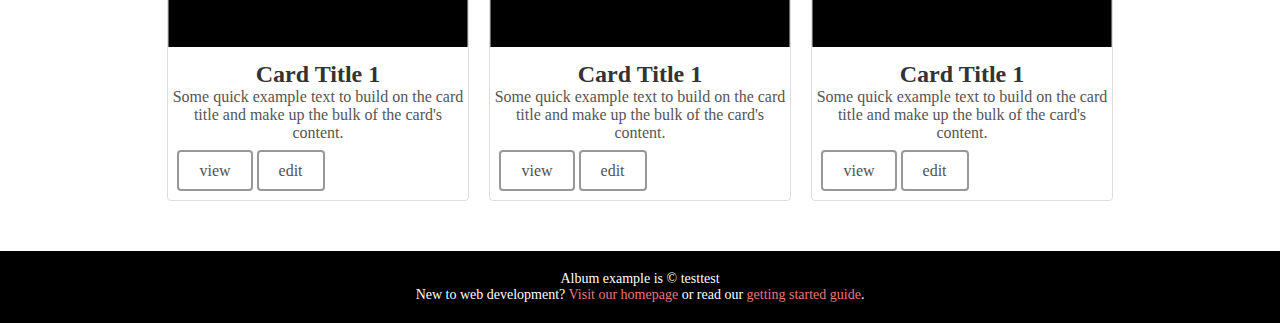
==== commit 29db050f: "3eme" ====
--- a/e-commerce.html
+++ b/e-commerce.html
@@ -49,7 +49,7 @@
         <div class="custom-album-inner">
           <!-- Ajoutez ici les éléments de la carte -->
           <div class="custom-card">
-            <img src="image/thumbnail.png" alt="Image 1" />
+            <img src="image/thumbnail.svg" alt="Image 1" />
             <h2 class="custom-card-title">lipsticks</h2>
             <p class="custom-card-description">
               Some quick example text to build on the card title and make up the
@@ -60,7 +60,7 @@
           </div>
 
           <div class="custom-card">
-            <img src="image/thumbnail.png" alt="Image 2" />
+            <img src="image/thumbnail.svg" alt="Image 2" />
             <h2 class="custom-card-title">rare nike running shoes</h2>
             <p class="custom-card-description">
               Some quick example text to build on the card title and make up the
@@ -71,7 +71,7 @@
           </div>
 
           <div class="custom-card">
-            <img src="image/thumbnail.png" alt="Image 3" />
+            <img src="image/thumbnail.svg" alt="Image 3" />
             <h2 class="custom-card-title">costmized shoes</h2>
             <p class="custom-card-description">
               Some quick example text to build on the card title and make up the
@@ -81,7 +81,7 @@
             <a href="#" class="custom-btn custom-primary-btn" aria-label="Name">edit</a>
           </div>
           <div class="custom-card">
-            <img src="image/thumbnail.png" alt="Image 4" />
+            <img src="image/thumbnail.svg" alt="Image 4" />
             <h2 class="custom-card-title">rare oil</h2>
             <p class="custom-card-description">
               Some quick example text to build on the card title and make up the
@@ -91,7 +91,7 @@
             <a href="#" class="custom-btn custom-primary-btn"aria-label="Name">edit</a>
           </div>
           <div class="custom-card">
-            <img src="image/thumbnail.png" alt="Image 5" />
+            <img src="image/thumbnail.svg" alt="Image 5" />
             <h2 class="custom-card-title">make-up pack</h2>
             <p class="custom-card-description">
               Some quick example text to build on the card title and make up the
@@ -101,7 +101,7 @@
             <a href="#" class="custom-btn custom-primary-btn">edit</a>
           </div>
           <div class="custom-card">
-            <img src="image/thumbnail.png" alt="Image 6" />
+            <img src="image/thumbnail.svg" alt="Image 6" />
             <h2 class="custom-card-title">botlle</h2>
             <p class="custom-card-description">
               Some quick example text to build on the card title and make up the
@@ -111,7 +111,7 @@
             <a href="#" class="custom-btn custom-primary-btn"aria-label="Name">edit</a>
           </div>
           <div class="custom-card">
-            <img src="image/thumbnail.png" alt="Image 1" />
+            <img src="image/thumbnail.svg" alt="Image 1" />
             <h2 class="custom-card-title">Card Title 1</h2>
             <p class="custom-card-description">
               Some quick example text to build on the card title and make up the
@@ -121,7 +121,7 @@
             <a href="#" class="custom-btn custom-primary-btn"aria-label="Name">edit</a>
           </div>
           <div class="custom-card">
-            <img src="image/thumbnail.png" alt="Image 1" />
+            <img src="image/thumbnail.svg" alt="Image 1" />
             <h2 class="custom-card-title">Card Title 1</h2>
             <p class="custom-card-description">
               Some quick example text to build on the card title and make up the
@@ -131,7 +131,7 @@
             <a href="#" class="custom-btn custom-primary-btn" aria-label="Name">edit</a>
           </div>
           <div class="custom-card">
-            <img src="image/thumbnail.png" alt="Image 1" />
+            <img src="image/thumbnail.svg" alt="Image 1" />
             <h2 class="custom-card-title">Card Title 1</h2>
             <p class="custom-card-description">
               Some quick example text to build on the card title and make up the
--- a/style.css
+++ b/style.css
@@ -38,7 +38,7 @@
 /* Styles for the custom hero section */
 .custom-hero {
     background-size: contain;
-    background-image: url(image/cover\ \(1\).jpg);
+    background-image: url(image/cover\ \(1\).svg);
     background-repeat: no-repeat;
     background-size: cover;
     image-resolution: 1080;
